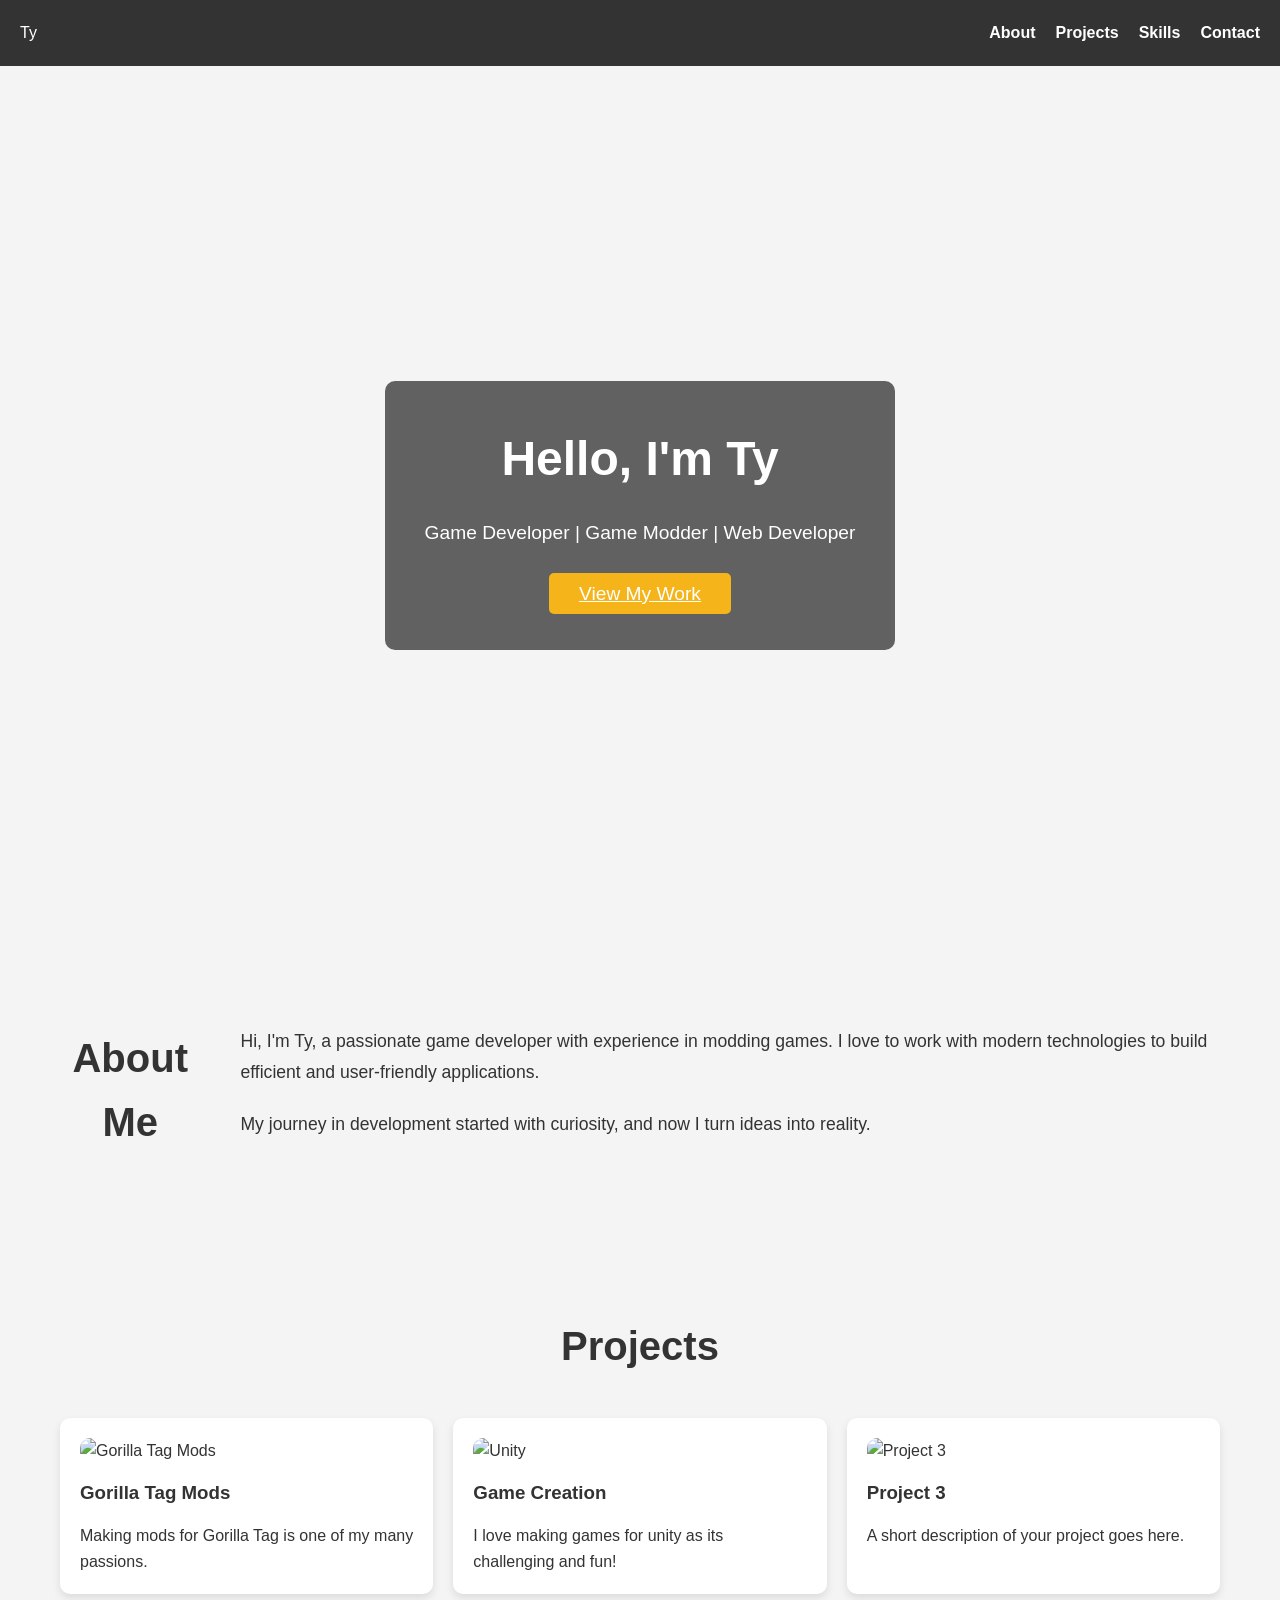
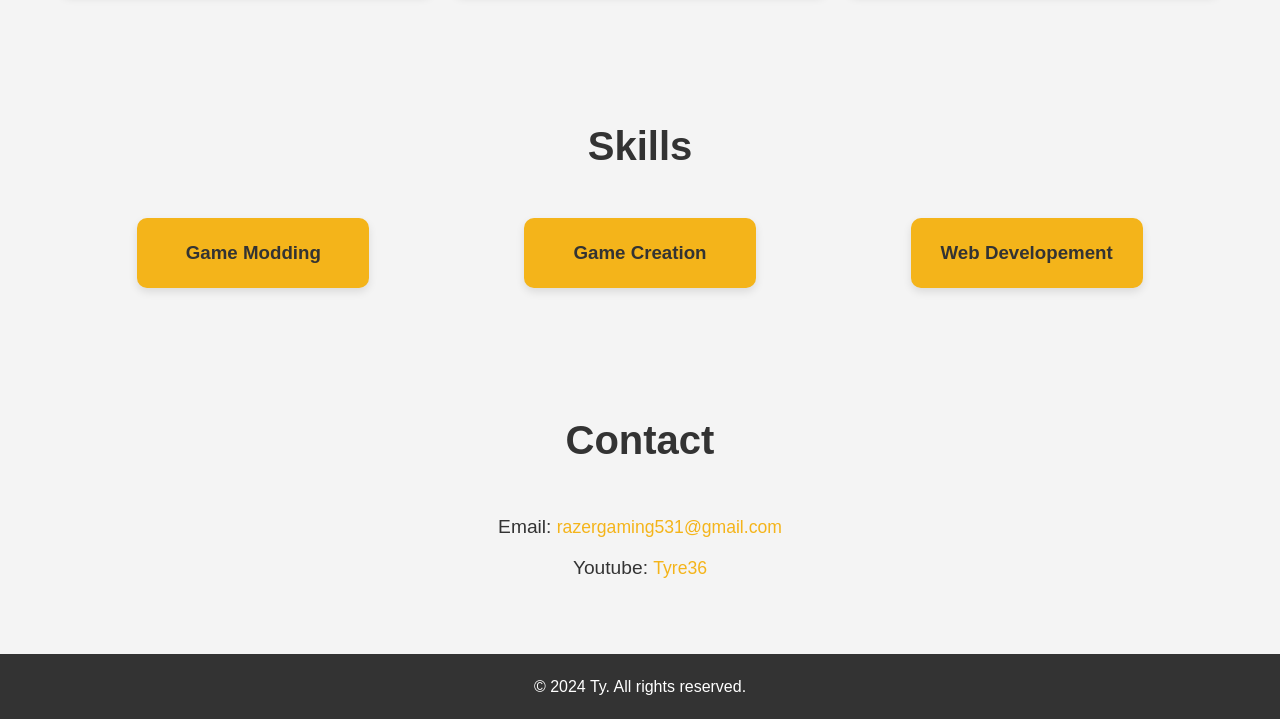
==== index.html @ 9ef4591c "Update and rename home.html to index.html" ====
<!DOCTYPE html>
<html lang="en">
<head>
    <meta charset="UTF-8">
    <meta name="viewport" content="width=device-width, initial-scale=1.0">
    <meta name="description" content="Personal Portfolio">
    <meta name="keywords" content="portfolio, web developer, designer">
    <meta name="author" content="Ty">
    <title>Portfolio - Ty</title>
    <style>
        /* Reset default browser styles */
        * {
            margin: 0;
            padding: 0;
            box-sizing: border-box;
        }

        body {
            font-family: 'Roboto', sans-serif;
            color: #333;
            line-height: 1.6;
            background-color: #f4f4f4;
        }

        /* Navigation bar */
        header {
            background-color: #333;
            padding: 20px;
            text-align: center;
            color: white;
        }

        nav {
            display: flex;
            justify-content: space-between;
            align-items: center;
        }

        nav ul {
            list-style: none;
            display: flex;
            gap: 20px;
        }

        nav ul li {
            display: inline;
        }

        nav ul li a {
            color: white;
            text-decoration: none;
            font-weight: bold;
            transition: color 0.3s;
        }

        nav ul li a:hover {
            color: #f4b41a;
        }

        /* Hero section */
        #hero {
            height: 100vh;
            background: url('https://source.unsplash.com/1600x900/?nature,water') no-repeat center center/cover;
            display: flex;
            align-items: center;
            justify-content: center;
        }

        .hero-content {
            text-align: center;
            color: white;
            background-color: rgba(0, 0, 0, 0.6);
            padding: 40px;
            border-radius: 10px;
        }

        .hero-content h1 {
            font-size: 3rem;
            margin-bottom: 20px;
        }

        .hero-content p {
            font-size: 1.2rem;
            margin-bottom: 30px;
        }

        .btn {
            padding: 10px 30px;
            font-size: 1.2rem;
            background-color: #f4b41a;
            color: white;
            border: none;
            border-radius: 5px;
            cursor: pointer;
            transition: background-color 0.3s;
        }

        .btn:hover {
            background-color: #e19c17;
        }

        /* Sections styling */
        section {
            padding: 60px 20px;
            max-width: 1200px;
            margin: auto;
        }

        h2 {
            text-align: center;
            font-size: 2.5rem;
            margin-bottom: 40px;
            color: #333;
        }

        /* About section */
        #about {
            display: flex;
            justify-content: space-between;
            gap: 40px;
        }

        #about img {
            width: 40%;
            border-radius: 10px;
        }

        #about .bio {
            flex: 1;
        }

        #about .bio p {
            margin-bottom: 20px;
            font-size: 1.1rem;
            line-height: 1.8;
        }

        /* Projects section */
        .projects-grid {
            display: grid;
            grid-template-columns: repeat(3, 1fr);
            gap: 20px;
        }

        .project-card {
            background-color: white;
            padding: 20px;
            border-radius: 10px;
            box-shadow: 0 4px 8px rgba(0, 0, 0, 0.1);
            transition: transform 0.3s;
        }

        .project-card:hover {
            transform: translateY(-10px);
        }

        .project-card img {
            width: 100%;
            border-radius: 10px;
        }

        .project-card h3 {
            margin: 15px 0;
            color: #333;
        }

        /* Skills section */
        .skills-list {
            display: flex;
            justify-content: space-around;
        }

        .skill {
            background-color: #f4b41a;
            padding: 20px;
            border-radius: 10px;
            text-align: center;
            width: 20%;
            box-shadow: 0 4px 8px rgba(0, 0, 0, 0.1);
            transition: transform 0.3s;
        }

        .skill:hover {
            transform: translateY(-10px);
        }

        .skill i {
            font-size: 2rem;
            margin-bottom: 10px;
        }

        /* Contact section */
        .contact-info {
            text-align: center;
        }

        .contact-info p {
            margin-bottom: 10px;
            font-size: 1.2rem;
        }

        .contact-info a {
            color: #f4b41a;
            font-size: 1.1rem;
            text-decoration: none;
        }

        footer {
            text-align: center;
            padding: 20px;
            background-color: #333;
            color: white;
        }

    </style>
</head>
<body>

    <header>
        <nav>
            <div class="logo">Ty</div>
            <ul>
                <li><a href="#about">About</a></li>
                <li><a href="#projects">Projects</a></li>
                <li><a href="#skills">Skills</a></li>
                <li><a href="#contact">Contact</a></li>
            </ul>
        </nav>
    </header>

    <section id="hero">
        <div class="hero-content">
            <h1>Hello, I'm Ty</h1>
            <p>Game Developer | Game Modder | Web Developer</p>
            <a href="#projects" class="btn">View My Work</a>
        </div>
    </section>

    <section id="about">
        <h2>About Me</h2>
        <div>
            <div class="bio">
                <p>Hi, I'm Ty, a passionate game developer with experience in modding games. I love to work with modern technologies to build efficient and user-friendly applications.</p>
                <p>My journey in development started with curiosity, and now I turn ideas into reality.</p>
            </div>
        </div>
    </section>

    <section id="projects">
        <h2>Projects</h2>
        <div class="projects-grid">
            <div class="project-card">
                <img src="file://imgur.com/a/KVGOTlV" alt="Gorilla Tag Mods">
                <h3>Gorilla Tag Mods</h3>
                <p>Making mods for Gorilla Tag is one of my many passions.</p>
            </div>
            <div class="project-card">
                <img src="https://via.placeholder.com/300" alt="Unity">
                <h3>Game Creation</h3>
                <p>I love making games for unity as its challenging and fun!</p>
            </div>
            <div class="project-card">
                <img src="https://via.placeholder.com/300" alt="Project 3">
                <h3>Project 3</h3>
                <p>A short description of your project goes here.</p>
            </div>
        </div>
    </section>

    <section id="skills">
        <h2>Skills</h2>
        <div class="skills-list">
            <div class="skill">
                <i class="fas fa-code"></i>
                <h3>Game Modding</h3>
            </div>
            <div class="skill">
                <i class="fas fa-paint-brush"></i>
                <h3>Game Creation</h3>
            </div>
            <div class="skill">
                <i class="fas fa-database"></i>
                <h3>Web Developement</h3>
            </div>
        </div>
    </section>

    <section id="contact">
        <h2>Contact</h2>
        <div class="contact-info">
            <p>Email: <a href="mailto:razergaming531@gmail.com">razergaming531@gmail.com</a></p>
            <p>Youtube: <a href="https://www.youtube.com/@Tyre36">Tyre36</a></p>
        </div>
    </section>

    <footer>
        <p>&copy; 2024 Ty. All rights reserved.</p>
    </footer>

</body>
</html>
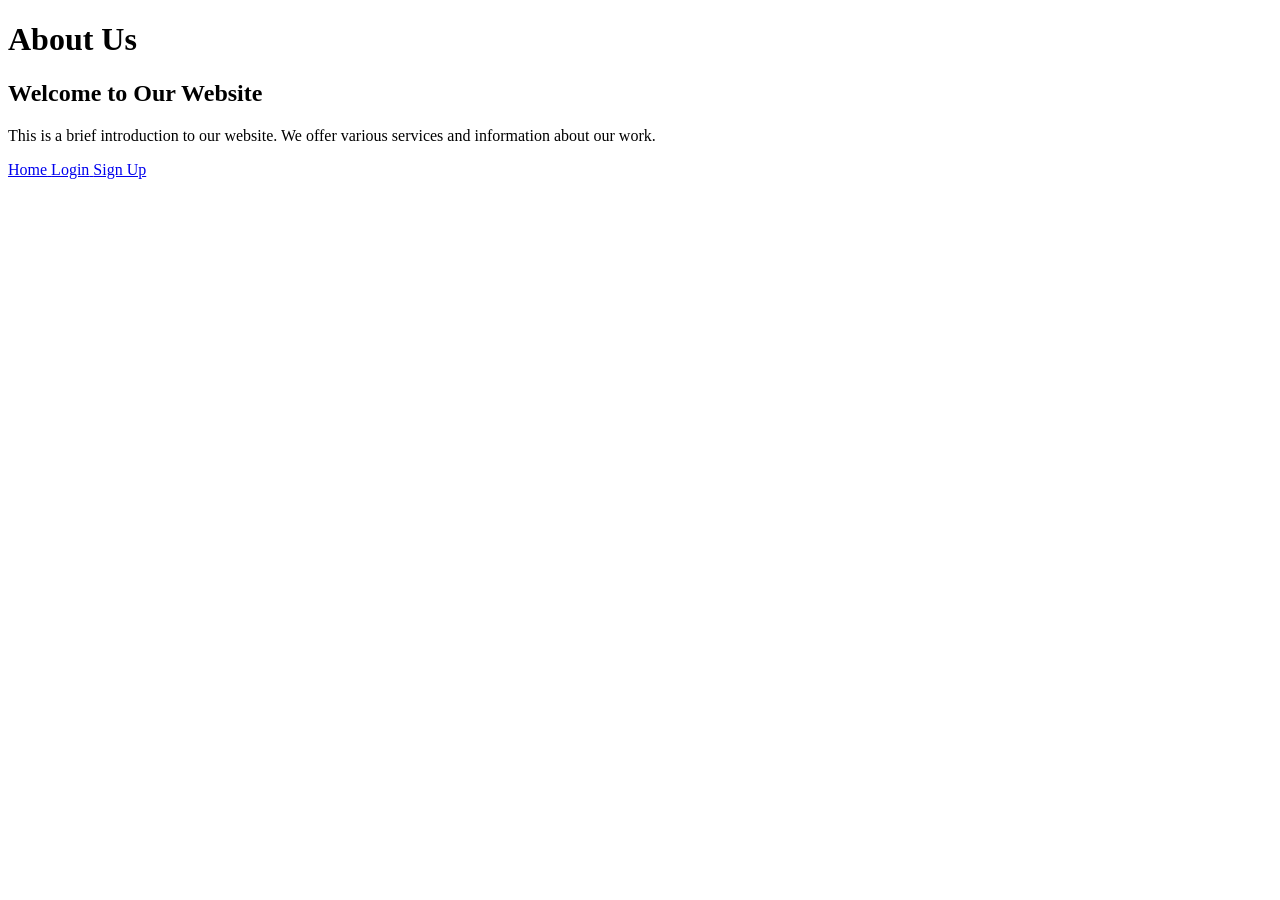
==== commit 689f6018: "Update index.html" ====
--- a/index.html
+++ b/index.html
@@ -3,299 +3,33 @@
 <head>
     <meta charset="UTF-8">
     <meta name="viewport" content="width=device-width, initial-scale=1.0">
-    <meta name="description" content="Personal Portfolio">
-    <meta name="keywords" content="portfolio, web developer, designer">
-    <meta name="author" content="Ty">
-    <title>Portfolio - Ty</title>
-    <style>
-        /* Reset default browser styles */
-        * {
-            margin: 0;
-            padding: 0;
-            box-sizing: border-box;
-        }
-
-        body {
-            font-family: 'Roboto', sans-serif;
-            color: #333;
-            line-height: 1.6;
-            background-color: #f4f4f4;
-        }
-
-        /* Navigation bar */
-        header {
-            background-color: #333;
-            padding: 20px;
-            text-align: center;
-            color: white;
-        }
-
-        nav {
-            display: flex;
-            justify-content: space-between;
-            align-items: center;
-        }
-
-        nav ul {
-            list-style: none;
-            display: flex;
-            gap: 20px;
-        }
-
-        nav ul li {
-            display: inline;
-        }
-
-        nav ul li a {
-            color: white;
-            text-decoration: none;
-            font-weight: bold;
-            transition: color 0.3s;
-        }
-
-        nav ul li a:hover {
-            color: #f4b41a;
-        }
-
-        /* Hero section */
-        #hero {
-            height: 100vh;
-            background: url('https://source.unsplash.com/1600x900/?nature,water') no-repeat center center/cover;
-            display: flex;
-            align-items: center;
-            justify-content: center;
-        }
-
-        .hero-content {
-            text-align: center;
-            color: white;
-            background-color: rgba(0, 0, 0, 0.6);
-            padding: 40px;
-            border-radius: 10px;
-        }
-
-        .hero-content h1 {
-            font-size: 3rem;
-            margin-bottom: 20px;
-        }
-
-        .hero-content p {
-            font-size: 1.2rem;
-            margin-bottom: 30px;
-        }
-
-        .btn {
-            padding: 10px 30px;
-            font-size: 1.2rem;
-            background-color: #f4b41a;
-            color: white;
-            border: none;
-            border-radius: 5px;
-            cursor: pointer;
-            transition: background-color 0.3s;
-        }
-
-        .btn:hover {
-            background-color: #e19c17;
-        }
-
-        /* Sections styling */
-        section {
-            padding: 60px 20px;
-            max-width: 1200px;
-            margin: auto;
-        }
-
-        h2 {
-            text-align: center;
-            font-size: 2.5rem;
-            margin-bottom: 40px;
-            color: #333;
-        }
-
-        /* About section */
-        #about {
-            display: flex;
-            justify-content: space-between;
-            gap: 40px;
-        }
-
-        #about img {
-            width: 40%;
-            border-radius: 10px;
-        }
-
-        #about .bio {
-            flex: 1;
-        }
-
-        #about .bio p {
-            margin-bottom: 20px;
-            font-size: 1.1rem;
-            line-height: 1.8;
-        }
-
-        /* Projects section */
-        .projects-grid {
-            display: grid;
-            grid-template-columns: repeat(3, 1fr);
-            gap: 20px;
-        }
-
-        .project-card {
-            background-color: white;
-            padding: 20px;
-            border-radius: 10px;
-            box-shadow: 0 4px 8px rgba(0, 0, 0, 0.1);
-            transition: transform 0.3s;
-        }
-
-        .project-card:hover {
-            transform: translateY(-10px);
-        }
-
-        .project-card img {
-            width: 100%;
-            border-radius: 10px;
-        }
-
-        .project-card h3 {
-            margin: 15px 0;
-            color: #333;
-        }
-
-        /* Skills section */
-        .skills-list {
-            display: flex;
-            justify-content: space-around;
-        }
-
-        .skill {
-            background-color: #f4b41a;
-            padding: 20px;
-            border-radius: 10px;
-            text-align: center;
-            width: 20%;
-            box-shadow: 0 4px 8px rgba(0, 0, 0, 0.1);
-            transition: transform 0.3s;
-        }
-
-        .skill:hover {
-            transform: translateY(-10px);
-        }
-
-        .skill i {
-            font-size: 2rem;
-            margin-bottom: 10px;
-        }
-
-        /* Contact section */
-        .contact-info {
-            text-align: center;
-        }
-
-        .contact-info p {
-            margin-bottom: 10px;
-            font-size: 1.2rem;
-        }
-
-        .contact-info a {
-            color: #f4b41a;
-            font-size: 1.1rem;
-            text-decoration: none;
-        }
-
-        footer {
-            text-align: center;
-            padding: 20px;
-            background-color: #333;
-            color: white;
-        }
-
-    </style>
+    <meta http-equiv="X-UA-Compatible" content="ie=edge">
+    <title>About Us</title>
+    <link rel="stylesheet" href="styles.css">
 </head>
 <body>
-
     <header>
-        <nav>
-            <div class="logo">Ty</div>
-            <ul>
-                <li><a href="#about">About</a></li>
-                <li><a href="#projects">Projects</a></li>
-                <li><a href="#skills">Skills</a></li>
-                <li><a href="#contact">Contact</a></li>
-            </ul>
-        </nav>
+        <h1>About Us</h1>
     </header>
 
-    <section id="hero">
-        <div class="hero-content">
-            <h1>Hello, I'm Ty</h1>
-            <p>Game Developer | Game Modder | Web Developer</p>
-            <a href="#projects" class="btn">View My Work</a>
-        </div>
-    </section>
+    <main>
+        <section class="intro">
+            <h2>Welcome to Our Website</h2>
+            <p>This is a brief introduction to our website. We offer various services and information about our work.</p>
+        </section>
+    </main>
 
-    <section id="about">
-        <h2>About Me</h2>
-        <div>
-            <div class="bio">
-                <p>Hi, I'm Ty, a passionate game developer with experience in modding games. I love to work with modern technologies to build efficient and user-friendly applications.</p>
-                <p>My journey in development started with curiosity, and now I turn ideas into reality.</p>
-            </div>
-        </div>
-    </section>
-
-    <section id="projects">
-        <h2>Projects</h2>
-        <div class="projects-grid">
-            <div class="project-card">
-                <img src="file://imgur.com/a/KVGOTlV" alt="Gorilla Tag Mods">
-                <h3>Gorilla Tag Mods</h3>
-                <p>Making mods for Gorilla Tag is one of my many passions.</p>
-            </div>
-            <div class="project-card">
-                <img src="https://via.placeholder.com/300" alt="Unity">
-                <h3>Game Creation</h3>
-                <p>I love making games for unity as its challenging and fun!</p>
-            </div>
-            <div class="project-card">
-                <img src="https://via.placeholder.com/300" alt="Project 3">
-                <h3>Project 3</h3>
-                <p>A short description of your project goes here.</p>
-            </div>
-        </div>
-    </section>
-
-    <section id="skills">
-        <h2>Skills</h2>
-        <div class="skills-list">
-            <div class="skill">
-                <i class="fas fa-code"></i>
-                <h3>Game Modding</h3>
-            </div>
-            <div class="skill">
-                <i class="fas fa-paint-brush"></i>
-                <h3>Game Creation</h3>
-            </div>
-            <div class="skill">
-                <i class="fas fa-database"></i>
-                <h3>Web Developement</h3>
-            </div>
-        </div>
-    </section>
-
-    <section id="contact">
-        <h2>Contact</h2>
-        <div class="contact-info">
-            <p>Email: <a href="mailto:razergaming531@gmail.com">razergaming531@gmail.com</a></p>
-            <p>Youtube: <a href="https://www.youtube.com/@Tyre36">Tyre36</a></p>
-        </div>
-    </section>
-
-    <footer>
-        <p>&copy; 2024 Ty. All rights reserved.</p>
-    </footer>
-
+    <!-- Bottom Navigation Bar -->
+    <nav class="bottom-nav">
+        <a href="index.html" class="nav-link">
+            <span>Home</span>
+        </a>
+        <a href="login.html" class="nav-link">
+            <span>Login</span>
+        </a>
+        <a href="#" class="nav-link">
+            <span>Sign Up</span>
+        </a>
+    </nav>
 </body>
 </html>
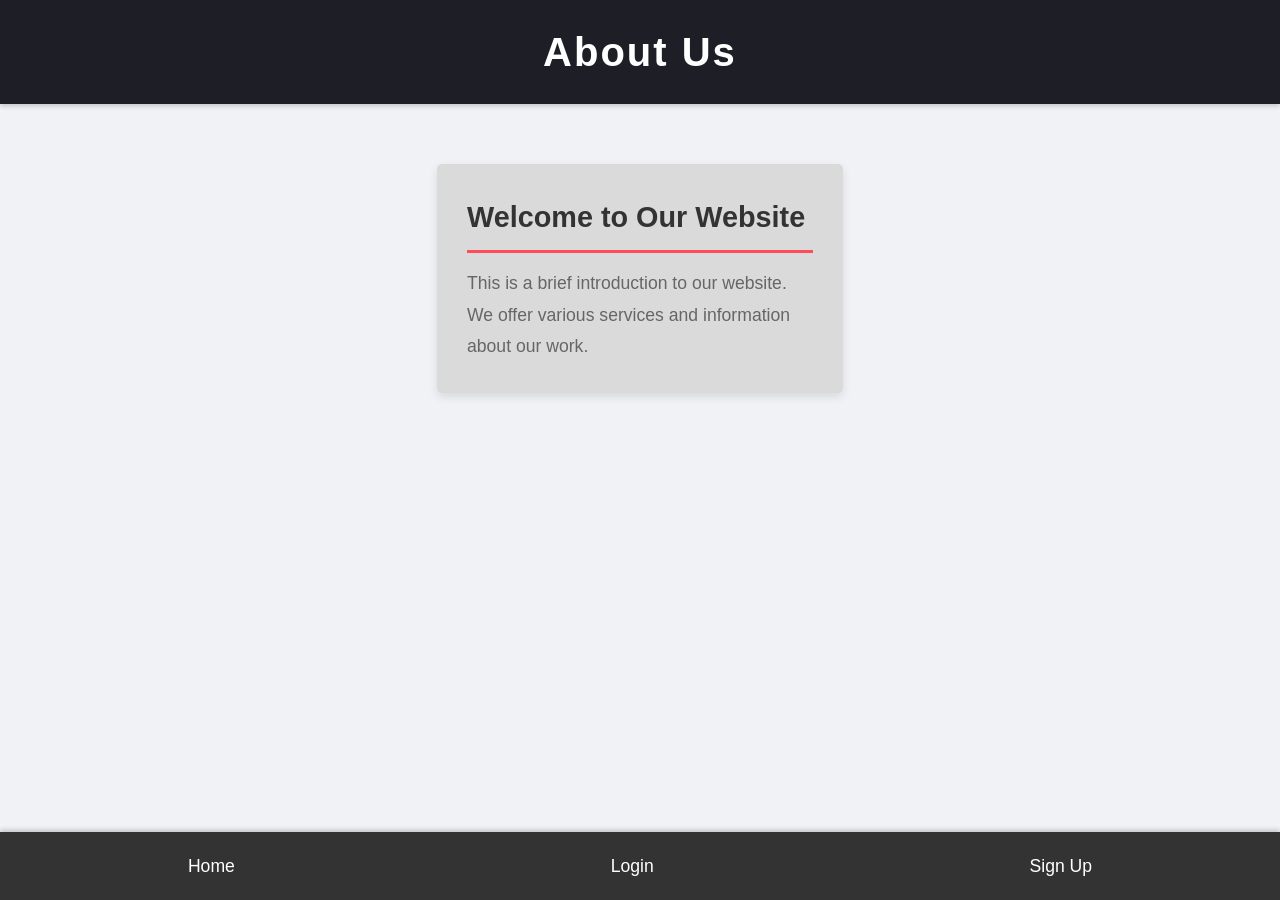
==== commit 30d969c9: "Update index.html" ====
--- a/index.html
+++ b/index.html
@@ -19,7 +19,7 @@
         </section>
     </main>
 
-    <!-- Bottom Navigation Bar -->
+    <!-- Bottom Navigation Bar Sigma -->
     <nav class="bottom-nav">
         <a href="index.html" class="nav-link">
             <span>Home</span>
--- a/styles.css
+++ b/styles.css
@@ -0,0 +1,181 @@
+/* General Reset */
+* {
+    margin: 0;
+    padding: 0;
+    box-sizing: border-box;
+}
+
+/* Body Styling */
+body {
+    font-family: 'Poppins', sans-serif;
+    background-color: #f0f2f5;
+    color: #333;
+    line-height: 1.6;
+    padding: 0;
+    margin: 0;
+}
+
+/* Container */
+body, html {
+    min-height: 100%;
+}
+
+/* Header Section */
+header {
+    background-color: #1e1f26;
+    color: #fff;
+    padding: 20px 0;
+    text-align: center;
+    box-shadow: 0 2px 5px rgba(0, 0, 0, 0.2);
+}
+
+header h1 {
+    font-size: 2.5em;
+    letter-spacing: 2px;
+}
+
+nav ul {
+    list-style-type: none;
+    display: flex;
+    justify-content: center;
+    margin-top: 10px;
+}
+
+nav ul li {
+    margin: 0 20px;
+}
+
+nav ul li a {
+    color: white;
+    text-decoration: none;
+    font-size: 1.2em;
+    padding: 10px 20px;
+    transition: background-color 0.3s, color 0.3s;
+    border-radius: 5px;
+}
+
+nav ul li a:hover {
+    background-color: #ff4b5c;
+    color: white;
+}
+
+/* Main Content Section */
+main {
+    margin: 40px auto;
+    max-width: 1200px;
+    padding: 20px;
+    display: flex;
+    flex-wrap: wrap;
+    gap: 30px;
+    justify-content: space-around;
+}
+
+section {
+    background-color: rgb(218, 218, 218);
+    padding: 30px;
+    width: 35%;
+    box-shadow: 0 4px 10px rgba(0, 0, 0, 0.1);
+    border-radius: 5px;
+    transition: transform 0.3s ease-in-out, box-shadow 0.3s ease-in-out;
+}
+
+section:hover {
+    transform: translateY(-10px);
+    box-shadow: 0 10px 20px rgba(0, 0, 0, 0.15);
+}
+
+h2 {
+    font-size: 1.8em;
+    color: #333;
+    margin-bottom: 15px;
+    border-bottom: 3px solid #ff4b5c;
+    padding-bottom: 10px;
+}
+
+p {
+    font-size: 1.1em;
+    color: #666;
+    line-height: 1.8;
+}
+
+/* Footer Section */
+footer {
+    background-color: #1e1f26;
+    color: white;
+    text-align: center;
+    padding: 20px;
+    position: relative;
+    bottom: 0;
+    width: 100%;
+    margin-top: 40px;
+    box-shadow: 0 -2px 5px rgba(0, 0, 0, 0.2);
+}
+
+footer p {
+    margin: 0;
+    font-size: 0.9em;
+}
+/* Bottom Navigation Bar */
+.bottom-nav {
+    position: fixed;
+    bottom: 0;
+    width: 100%;
+    background-color: #333;
+    display: flex;
+    justify-content: space-around;
+    align-items: center;
+    padding: 10px 0;
+    box-shadow: 0 -2px 5px rgba(0, 0, 0, 0.2);
+}
+
+.bottom-nav .nav-link {
+    color: white;
+    font-size: 1.1em;
+    text-align: center;
+    text-decoration: none;
+    flex-grow: 1;
+}
+
+.bottom-nav .nav-link span {
+    display: block;
+    padding: 10px;
+}
+
+.bottom-nav .nav-link:hover {
+    background-color: #ff4b5c;
+    color: white;
+}
+/* Media Queries */
+@media (max-width: 768px) {
+    main {
+        flex-direction: column;
+        gap: 20px;
+    }
+
+    section {
+        width: 100%;
+    }
+
+    nav ul {
+        flex-direction: column;
+    }
+
+    nav ul li {
+        margin-bottom: 15px;
+    }
+}
+
+@media (max-width: 480px) {
+    header h1 {
+        font-size: 2em;
+    }
+
+    nav ul li a {
+        font-size: 1em;
+        padding: 8px 15px;
+    }
+
+    h2 {
+        font-size: 1.5em;
+    }
+}
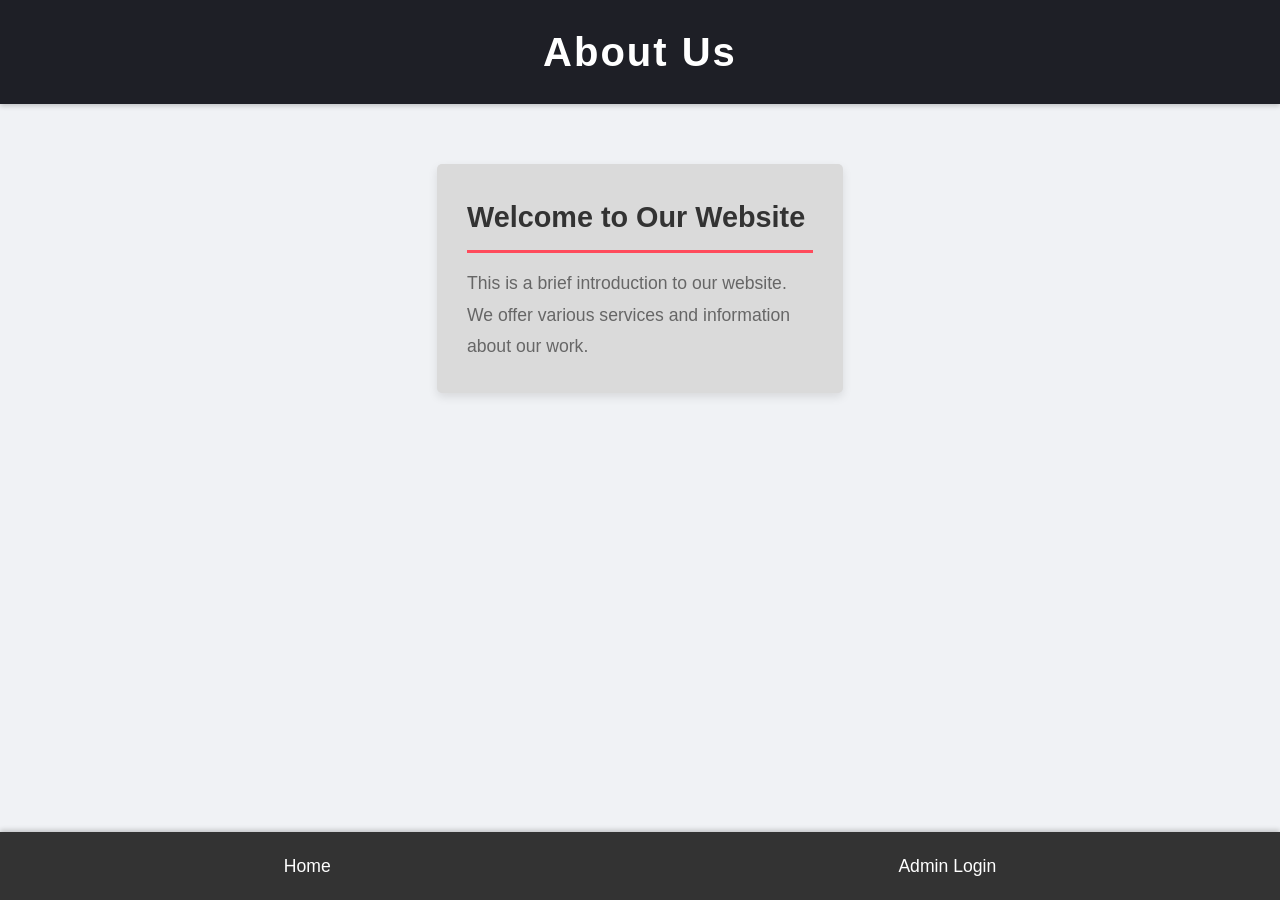
==== commit e961b1f2: "Update index.html" ====
--- a/index.html
+++ b/index.html
@@ -25,10 +25,7 @@
             <span>Home</span>
         </a>
         <a href="login.html" class="nav-link">
-            <span>Login</span>
-        </a>
-        <a href="#" class="nav-link">
-            <span>Sign Up</span>
+            <span>Admin Login</span>
         </a>
     </nav>
 </body>
